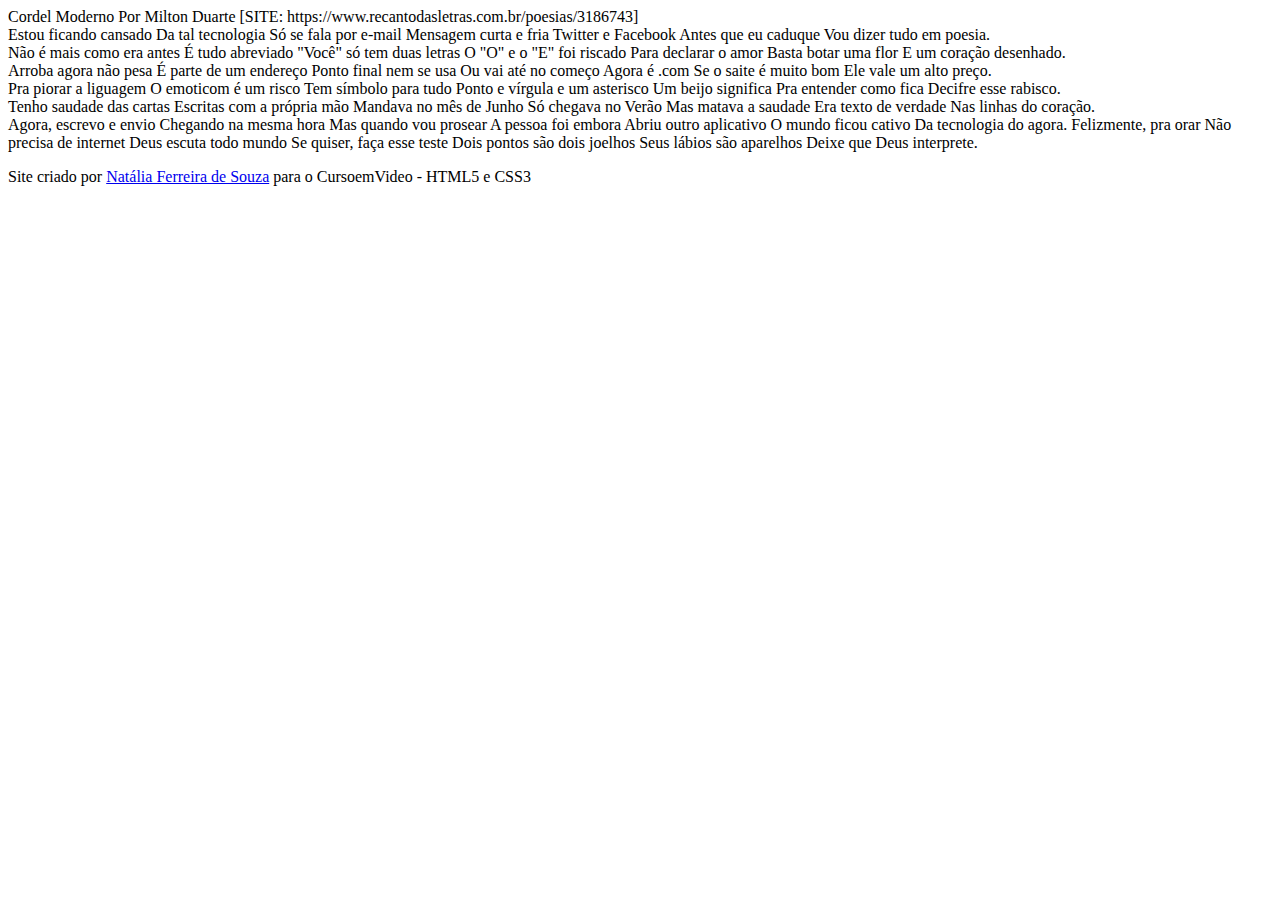
==== desafio12/cordel.html @ a7b7db81 "Desafio12" ====
<!DOCTYPE html>
<html lang="pt-br">
<head>
    <meta charset="UTF-8">
    <meta http-equiv="X-UA-Compatible" content="IE=edge">
    <meta name="viewport" content="width=device-width, initial-scale=1.0">
    <title>Cordel Moderno</title>
    <link rel="stylesheet" href="estilo/style.css">
</head>
<body>
    <header>
        Cordel Moderno
        Por Milton Duarte
        [SITE: https://www.recantodasletras.com.br/poesias/3186743]
    </header>

    <section>
        Estou ficando cansado
        Da tal tecnologia
        Só se fala por e-mail
        Mensagem curta e fria
        Twitter e Facebook
        Antes que eu caduque
        Vou dizer tudo em poesia.
    </section>

    <section>
        Não é mais como era antes
        É tudo abreviado
        "Você" só tem duas letras
        O "O" e o "E" foi riscado
        Para declarar o amor
        Basta botar uma flor
        E um coração desenhado.
    </section>

    <section>
        Arroba agora não pesa
        É parte de um endereço
        Ponto final nem se usa
        Ou vai até no começo
        Agora é .com
        Se o saite é muito bom
        Ele vale um alto preço.
    </section>

    <section>
        Pra piorar a liguagem
        O emoticom é um risco
        Tem símbolo para tudo
        Ponto e vírgula e um asterisco
        Um beijo significa
        Pra entender como fica
        Decifre esse rabisco.
    </section>

    <section>
        Tenho saudade das cartas
        Escritas com a própria mão
        Mandava no mês de Junho
        Só chegava no Verão
        Mas matava a saudade
        Era texto de verdade
        Nas linhas do coração.
    </section>

    <section>
        Agora, escrevo e envio
        Chegando na mesma hora
        Mas quando vou prosear
        A pessoa foi embora
        Abriu outro aplicativo
        O mundo ficou cativo
        Da tecnologia do agora.
        
        Felizmente, pra orar
        Não precisa de internet
        Deus escuta todo mundo
        Se quiser, faça esse teste
        Dois pontos são dois joelhos
        Seus lábios são aparelhos
        Deixe que Deus interprete.
    </section>
    <footer>
        <p>Site criado por <a href="https://github.com/nataliafsouza" target="_blank" rel="external">Natália Ferreira de Souza</a> para o CursoemVideo - HTML5 e CSS3</p>
    </footer>
</body>
</html>
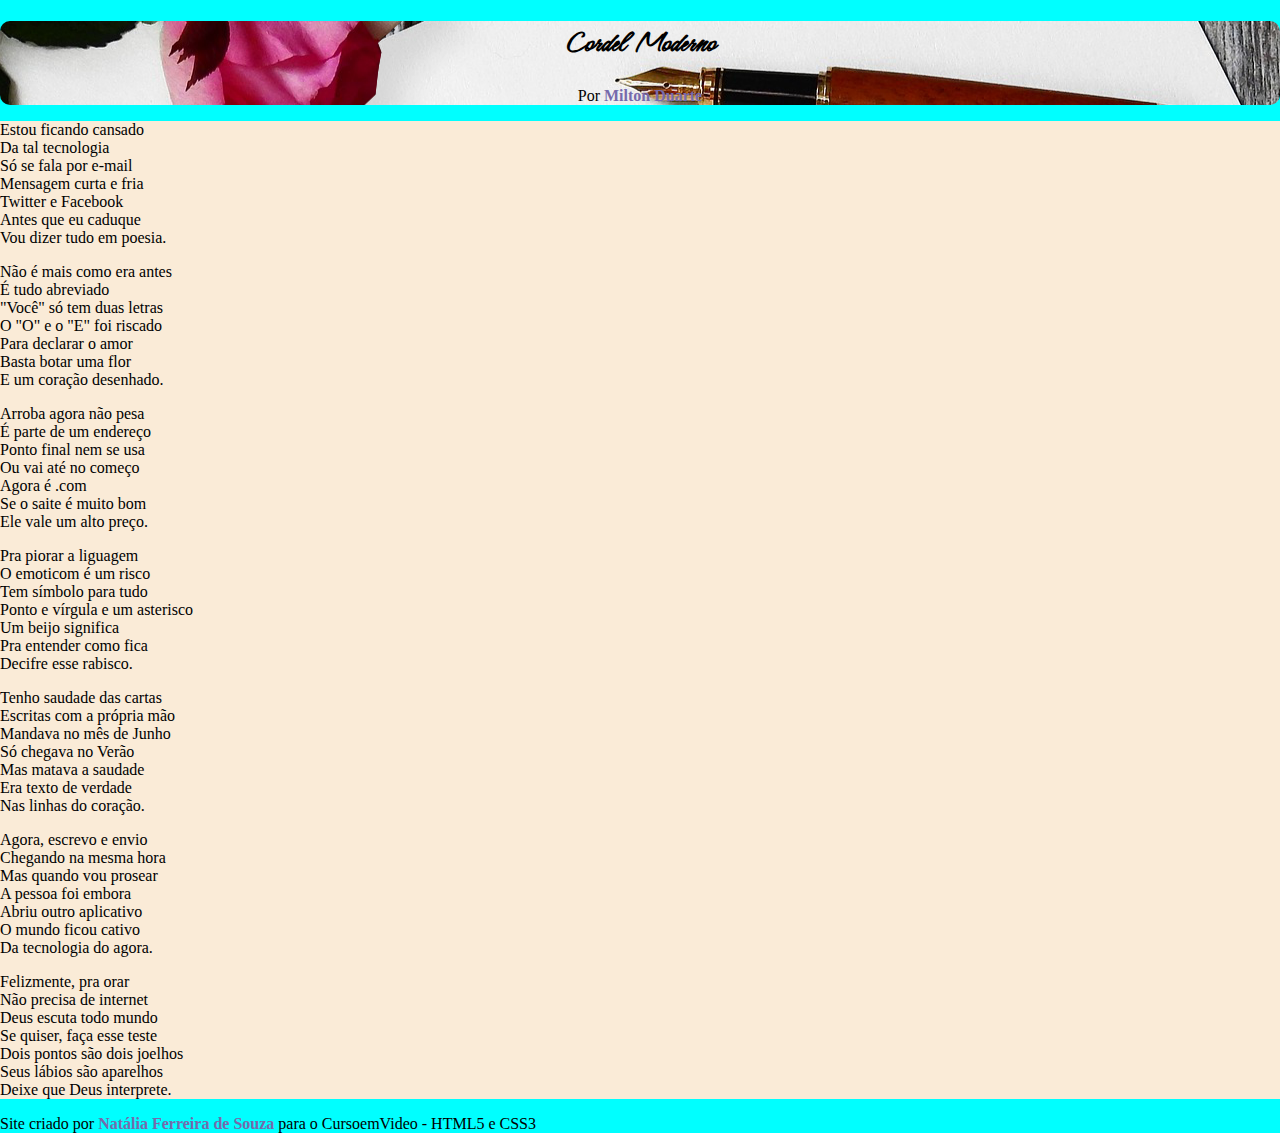
==== commit 6b6b119d: "atualizando" ====
--- a/desafio12/cordel.html
+++ b/desafio12/cordel.html
@@ -9,78 +9,88 @@
 </head>
 <body>
     <header>
-        Cordel Moderno
-        Por Milton Duarte
-        [SITE: https://www.recantodasletras.com.br/poesias/3186743]
+        <h1>Cordel Moderno</h1>
+        Por <a href="https://www.recantodasletras.com.br/poesias/3186743" target="_blank" rel="external">Milton Duarte</a>
     </header>
 
-    <section>
-        Estou ficando cansado
-        Da tal tecnologia
-        Só se fala por e-mail
-        Mensagem curta e fria
-        Twitter e Facebook
-        Antes que eu caduque
-        Vou dizer tudo em poesia.
-    </section>
-
-    <section>
-        Não é mais como era antes
-        É tudo abreviado
-        "Você" só tem duas letras
-        O "O" e o "E" foi riscado
-        Para declarar o amor
-        Basta botar uma flor
-        E um coração desenhado.
-    </section>
-
-    <section>
-        Arroba agora não pesa
-        É parte de um endereço
-        Ponto final nem se usa
-        Ou vai até no começo
-        Agora é .com
-        Se o saite é muito bom
-        Ele vale um alto preço.
-    </section>
-
-    <section>
-        Pra piorar a liguagem
-        O emoticom é um risco
-        Tem símbolo para tudo
-        Ponto e vírgula e um asterisco
-        Um beijo significa
-        Pra entender como fica
-        Decifre esse rabisco.
-    </section>
-
-    <section>
-        Tenho saudade das cartas
-        Escritas com a própria mão
-        Mandava no mês de Junho
-        Só chegava no Verão
-        Mas matava a saudade
-        Era texto de verdade
-        Nas linhas do coração.
-    </section>
-
-    <section>
-        Agora, escrevo e envio
-        Chegando na mesma hora
-        Mas quando vou prosear
-        A pessoa foi embora
-        Abriu outro aplicativo
-        O mundo ficou cativo
-        Da tecnologia do agora.
+    <main>
+        <section>
+            <p>
+                Estou ficando cansado <br>
+                Da tal tecnologia <br>
+                Só se fala por e-mail <br>
+                Mensagem curta e fria <br>
+                Twitter e Facebook <br>
+                Antes que eu caduque <br>
+                Vou dizer tudo em poesia.
+            </p>
+        </section>
+        <section>
+            <p>
+                Não é mais como era antes <br>
+                É tudo abreviado <br>
+                "Você" só tem duas letras <br>
+                O "O" e o "E" foi riscado <br>
+                Para declarar o amor <br>
+                Basta botar uma flor <br>
+                E um coração desenhado.
+            </p>
+        </section>
+        <section>
+            <p>
+                Arroba agora não pesa <br>
+                É parte de um endereço <br>
+                Ponto final nem se usa <br>
+                Ou vai até no começo <br>
+                Agora é .com <br>
+                Se o saite é muito bom <br>
+                Ele vale um alto preço.
+            </p>
+        </section>
+        <section>
+            <p>
+                Pra piorar a liguagem <br>
+                O emoticom é um risco <br>
+                Tem símbolo para tudo <br>
+                Ponto e vírgula e um asterisco <br>
+                Um beijo significa <br>
+                Pra entender como fica <br>
+                Decifre esse rabisco.
+            </p>
+        </section>
+        <section>
+            <p>
+                Tenho saudade das cartas <br>
+                Escritas com a própria mão <br>
+                Mandava no mês de Junho <br>
+                Só chegava no Verão <br>
+                Mas matava a saudade <br>
+                Era texto de verdade <br>
+                Nas linhas do coração.
+            </p>
+        </section>
+        <section>
+            <p>
+                Agora, escrevo e envio <br>
+                Chegando na mesma hora <br>
+                Mas quando vou prosear <br>
+                A pessoa foi embora <br>
+                Abriu outro aplicativo <br>
+                O mundo ficou cativo <br>
+                Da tecnologia do agora.
+            </p>
         
-        Felizmente, pra orar
-        Não precisa de internet
-        Deus escuta todo mundo
-        Se quiser, faça esse teste
-        Dois pontos são dois joelhos
-        Seus lábios são aparelhos
-        Deixe que Deus interprete.
-    </section>
+            <p>
+                Felizmente, pra orar <br>
+                Não precisa de internet <br>
+                Deus escuta todo mundo <br>
+                Se quiser, faça esse teste <br>
+                Dois pontos são dois joelhos <br>
+                Seus lábios são aparelhos <br>
+                Deixe que Deus interprete.
+            </p>
+        </section>
+    </main>
     <footer>
         <p>Site criado por <a href="https://github.com/nataliafsouza" target="_blank" rel="external">Natália Ferreira de Souza</a> para o CursoemVideo - HTML5 e CSS3</p>
     </footer>
--- a/desafio12/estilo/style.css
+++ b/desafio12/estilo/style.css
@@ -0,0 +1,40 @@
+@charset "UTF-8";
+
+@import url('https://fonts.googleapis.com/css2?family=Hurricane&display=swap');
+
+:root{
+    --font-destaque: 'Hurricane';
+}
+body{
+    height: 96vh;
+    margin: 0px;
+    padding: 0px;
+    background-color: aqua;
+}
+
+body a{
+    text-decoration: none;
+    color: rgb(118, 106, 172);
+    font-weight: bolder;
+}
+
+header{
+    
+    background-image: url('../imagens/topo1.png');
+    min-width: 800px;
+    max-width: 1300px;
+    /*background-size: cover;*/
+    background-position: center center;
+    /*border: 0px dashed rgba(15, 136, 184, 0);*/
+    border-radius: 10px;
+    text-align: center;
+}
+
+header h1{
+    font-family: var(--font-destaque);
+}
+
+main{
+    background-color: antiquewhite;
+    margin: auto;
+}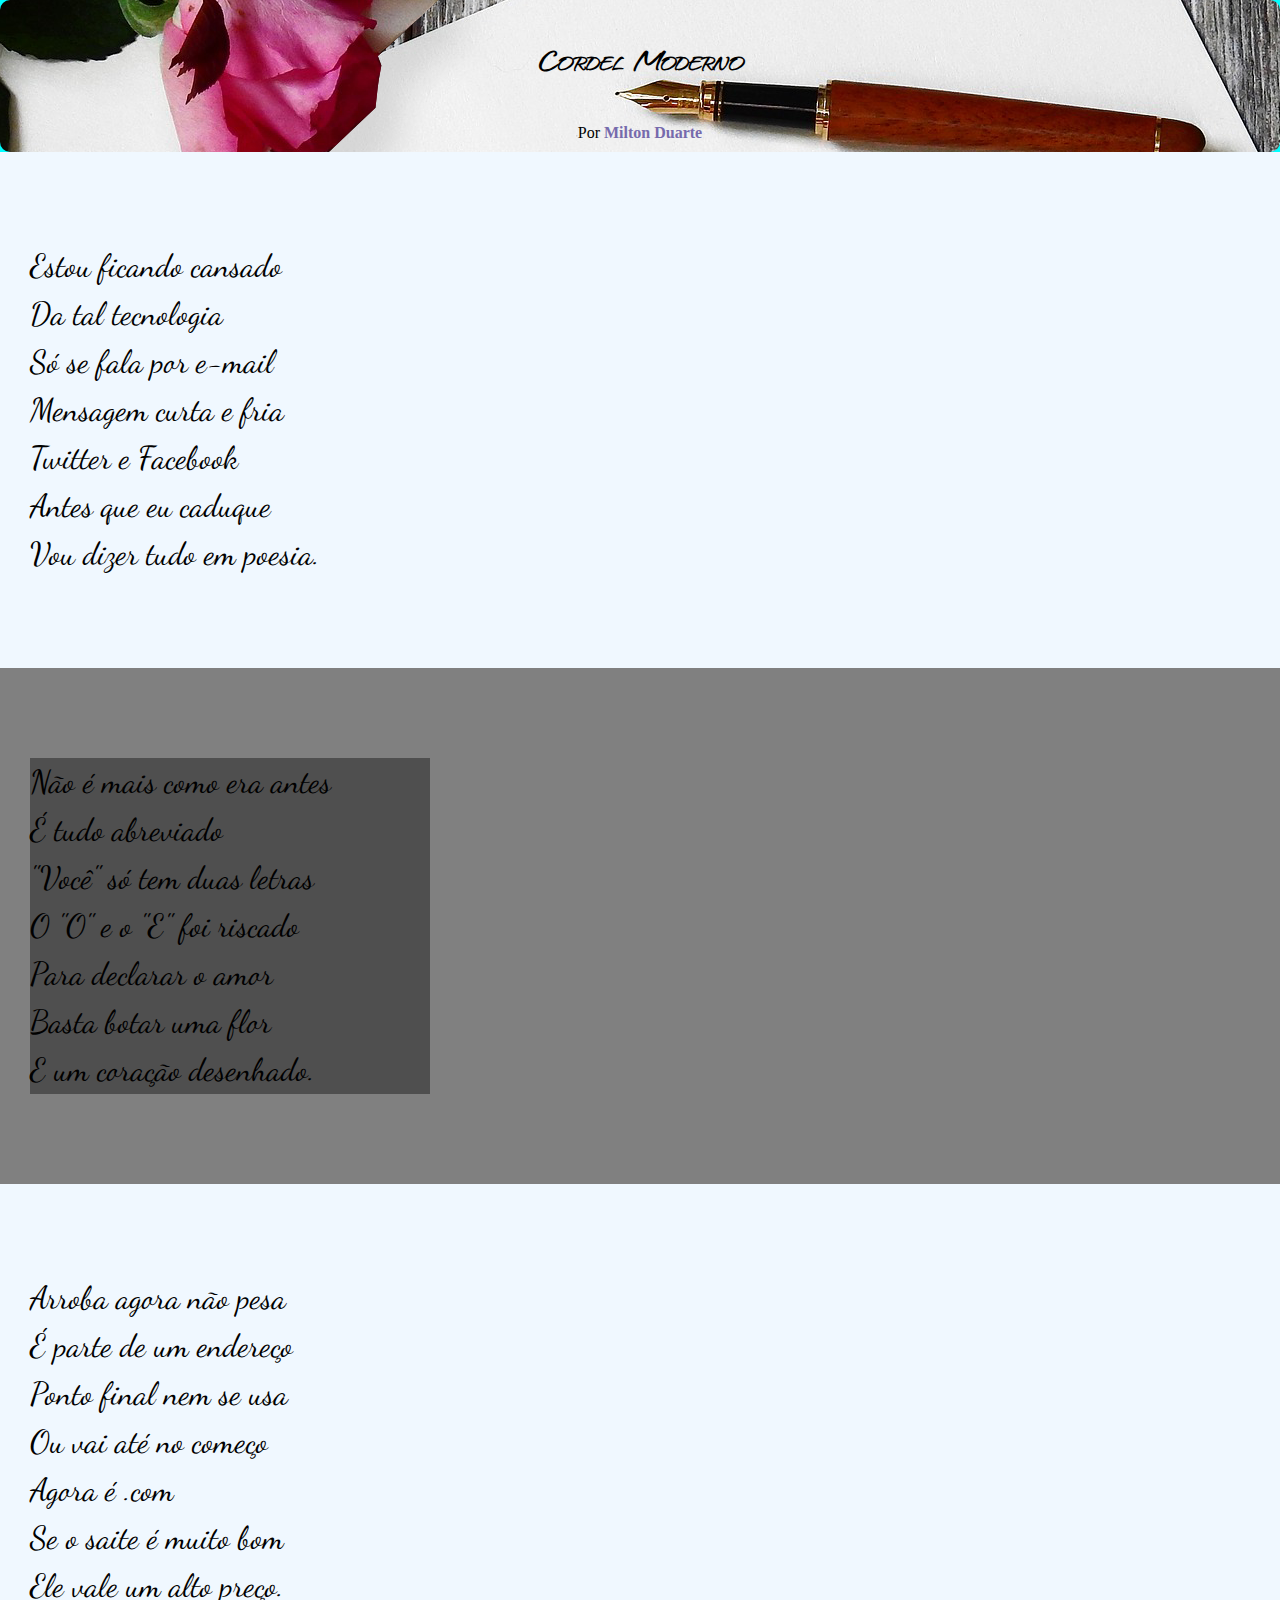
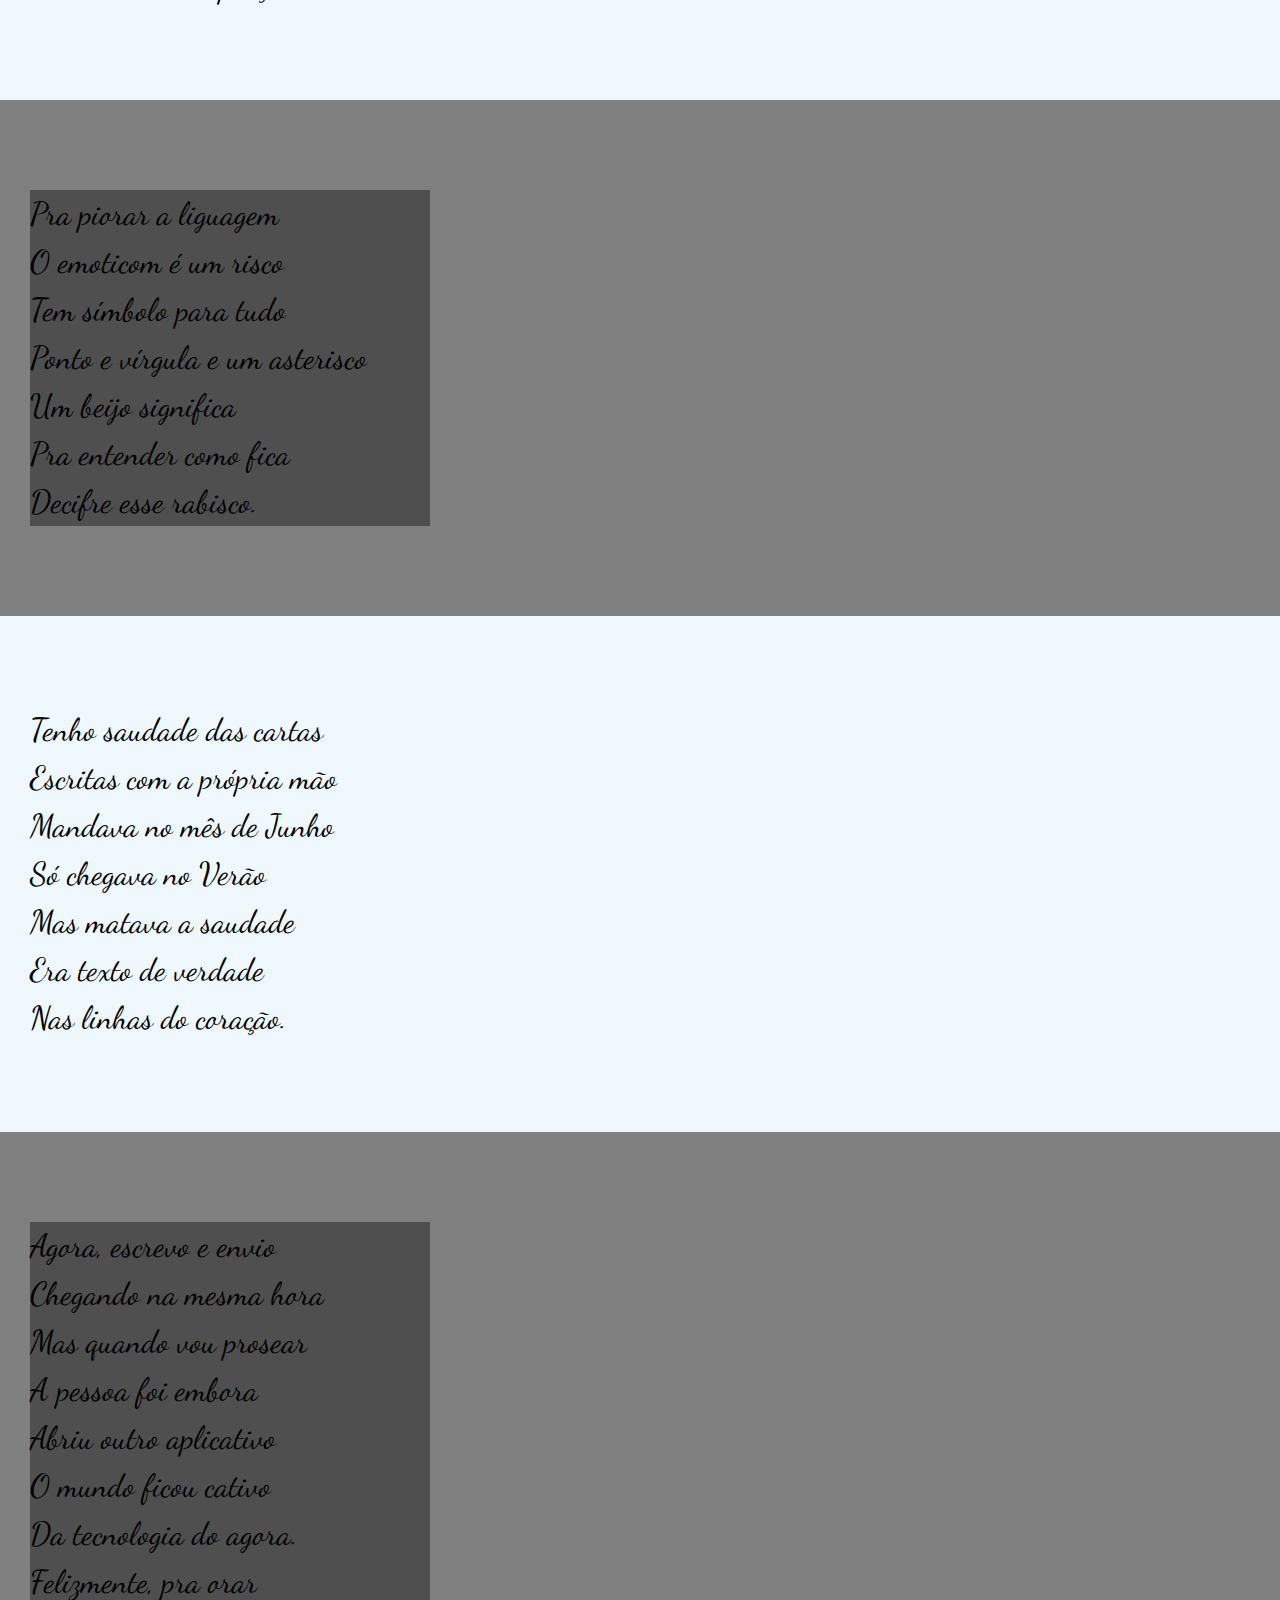
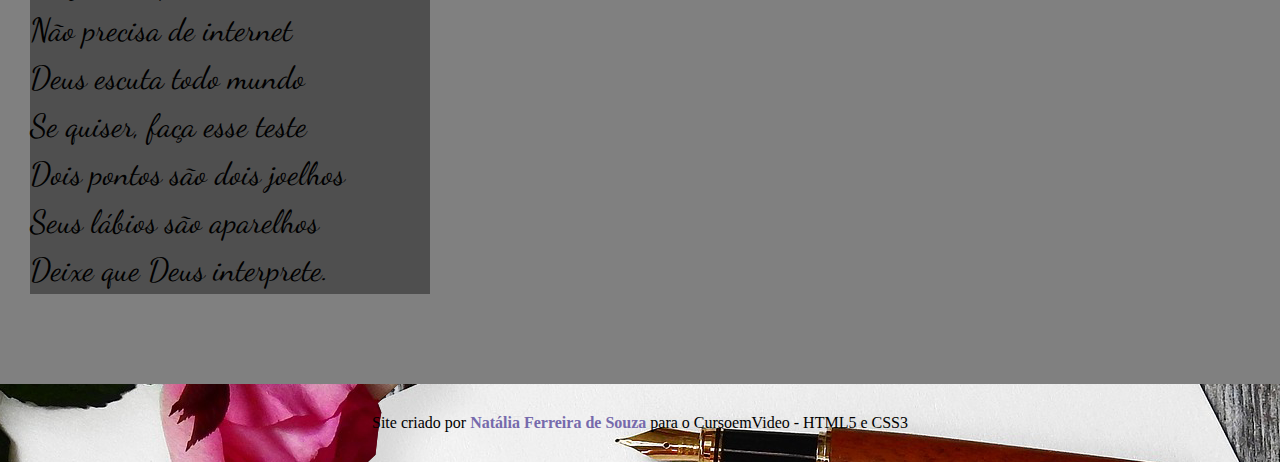
==== commit 92258186: "atualização de blocos de estilos (Textos)" ====
--- a/desafio12/cordel.html
+++ b/desafio12/cordel.html
@@ -10,11 +10,11 @@
 <body>
     <header>
         <h1>Cordel Moderno</h1>
-        Por <a href="https://www.recantodasletras.com.br/poesias/3186743" target="_blank" rel="external">Milton Duarte</a>
+        <p>Por <a href="https://www.recantodasletras.com.br/poesias/3186743" target="_blank" rel="external">Milton Duarte</a></p>
     </header>
 
     <main>
-        <section>
+        <section class="normal">
             <p>
                 Estou ficando cansado <br>
                 Da tal tecnologia <br>
@@ -25,7 +25,7 @@
                 Vou dizer tudo em poesia.
             </p>
         </section>
-        <section>
+        <section class="imagem">
             <p>
                 Não é mais como era antes <br>
                 É tudo abreviado <br>
@@ -36,7 +36,7 @@
                 E um coração desenhado.
             </p>
         </section>
-        <section>
+        <section class="normal">
             <p>
                 Arroba agora não pesa <br>
                 É parte de um endereço <br>
@@ -47,7 +47,7 @@
                 Ele vale um alto preço.
             </p>
         </section>
-        <section>
+        <section  class="imagem">
             <p>
                 Pra piorar a liguagem <br>
                 O emoticom é um risco <br>
@@ -58,7 +58,7 @@
                 Decifre esse rabisco.
             </p>
         </section>
-        <section>
+        <section class="normal">
             <p>
                 Tenho saudade das cartas <br>
                 Escritas com a própria mão <br>
@@ -69,7 +69,7 @@
                 Nas linhas do coração.
             </p>
         </section>
-        <section>
+        <section class="imagem">
             <p>
                 Agora, escrevo e envio <br>
                 Chegando na mesma hora <br>
--- a/desafio12/estilo/style.css
+++ b/desafio12/estilo/style.css
@@ -2,39 +2,86 @@
 
 @import url('https://fonts.googleapis.com/css2?family=Hurricane&display=swap');
 
+@import url('https://fonts.googleapis.com/css2?family=Dancing+Script&display=swap');
+
 :root{
     --font-destaque: 'Hurricane';
+    --font-texto: 'Dancing Script';
+}
+*{
+    margin: 0px;
+    padding: 0px;
 }
 body{
-    height: 96vh;
-    margin: 0px;
-    padding: 0px;
+    height: 98vh;
     background-color: aqua;
 }
 
-body a{
+header, footer{
+    background-image: url('../imagens/topo1.png');
+    min-width: 800px;
+    max-width: 1300px;
+    text-align: center;
+}
+
+header{
+    /*background-size: cover;*/
+    background-position: center center;
+    /*border: 0px dashed rgba(15, 136, 184, 0);*/
+    border-radius: 10px;
+}
+
+header h1{
+    padding: 40px;
+    font-family: var(--font-destaque);
+    /* text-transform: uppercase;
+    Transforma todas as letras em maiúsculas */
+    font-variant: small-caps; /*transforma as letras em maiúsculas, mas as primeiras ficam em maiúsculas, enquanto que as outras ficam menores*/
+}
+
+header > p{
+    padding-bottom: 10px;
+}
+
+a{
     text-decoration: none;
     color: rgb(118, 106, 172);
     font-weight: bolder;
 }
 
-header{
-    
-    background-image: url('../imagens/topo1.png');
-    min-width: 800px;
-    max-width: 1300px;
-    /*background-size: cover;*/
-    background-position: center center;
-    /*border: 0px dashed rgba(15, 136, 184, 0);*/
-    border-radius: 10px;
-    text-align: center;
+a:hover{
+    background-color: blueviolet;
+    color: white;
 }
-
-header h1{
-    font-family: var(--font-destaque);
-}
-
 main{
     background-color: antiquewhite;
     margin: auto;
+}
+
+section{
+    padding-top: 10vh;/* usar o vh faz com que a rolagem vá diminuindo a distância conforme diminui a tela*/
+    padding-bottom: 10vh;
+    font-family: var(--font-texto);
+    font-size: 2em;
+    line-height: 1.5em;/* espaçamento entre as linhas*/
+    padding-left: 30px; /*distância mínima da margem esquerda*/
+}
+
+section.normal{
+    background-color: aliceblue;
+    color: black;
+}
+
+section.imagem{
+    background-color: gray;
+    color: black;
+}
+
+section.imagem > p{
+    width: 400px;
+    background-color: rgba(0, 0, 0, 0.384);
+}
+footer{
+    padding: 30px;
+    background-position: center center;
 }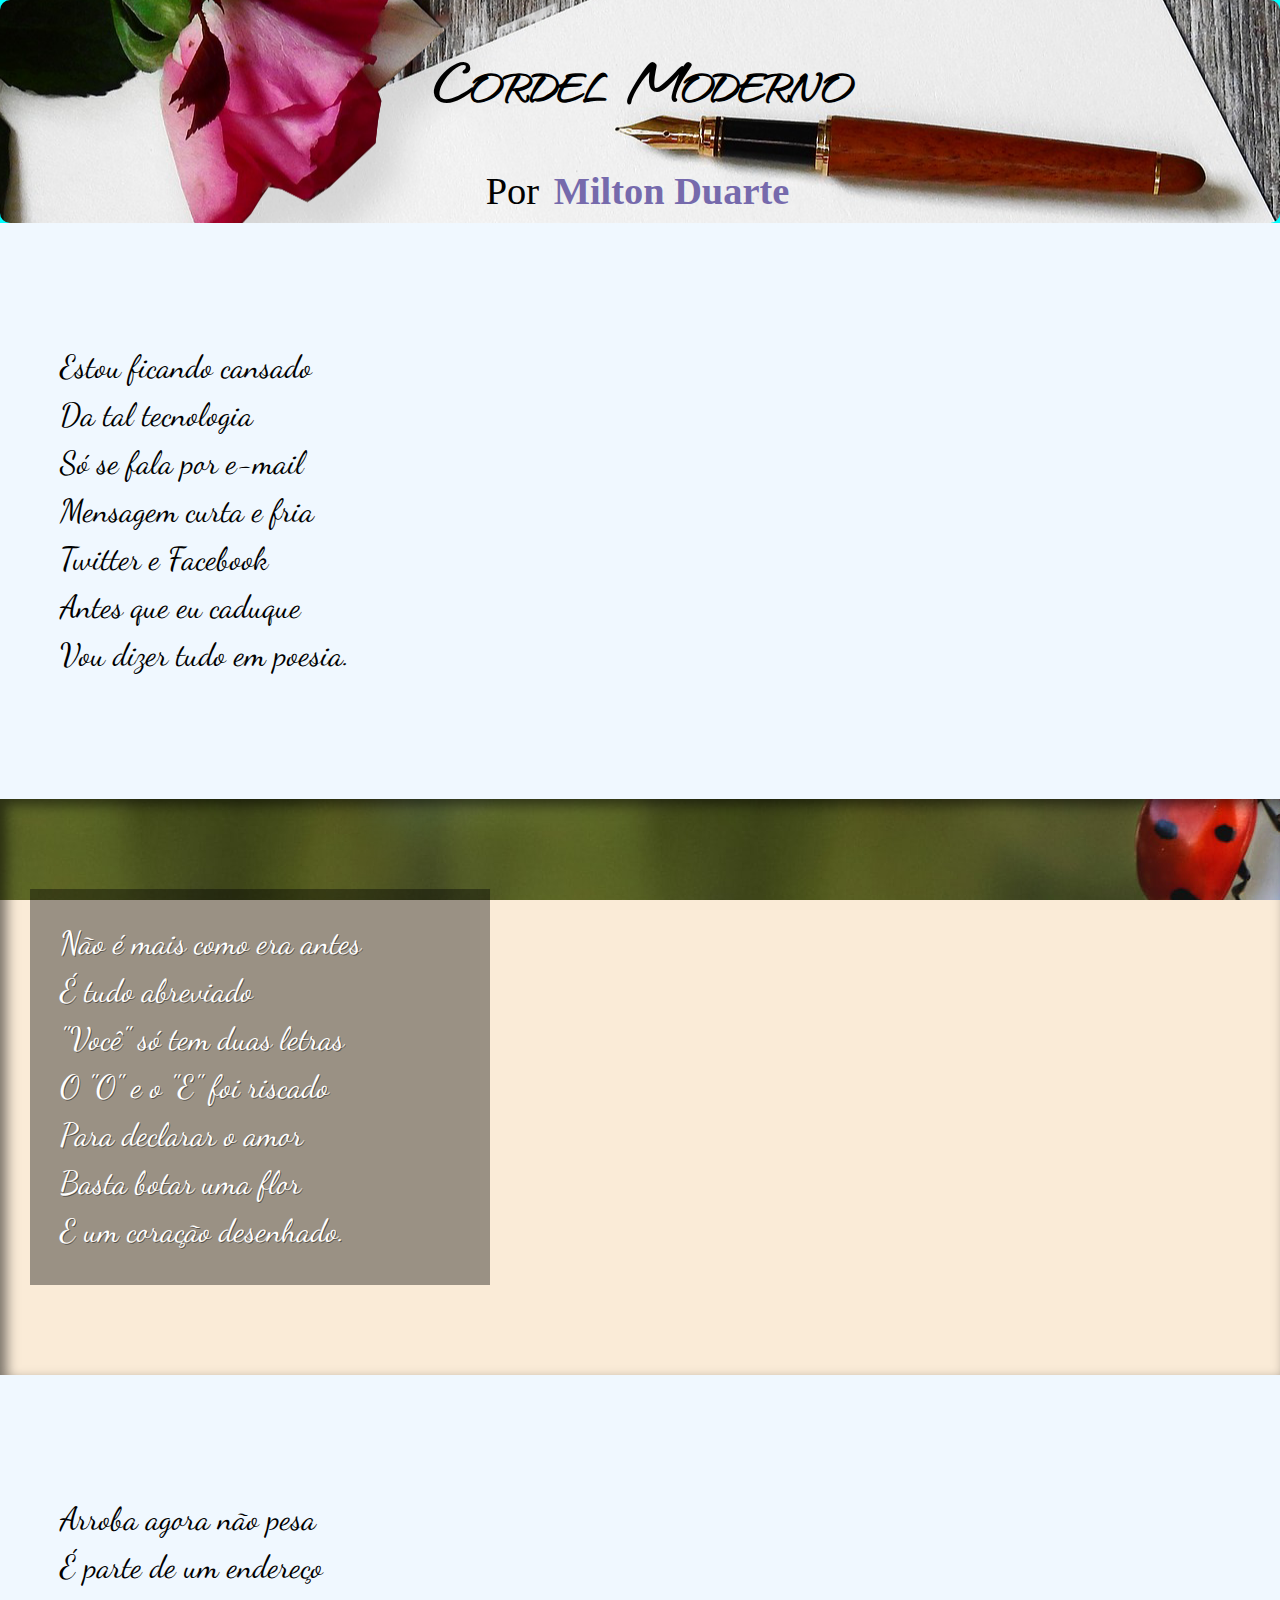
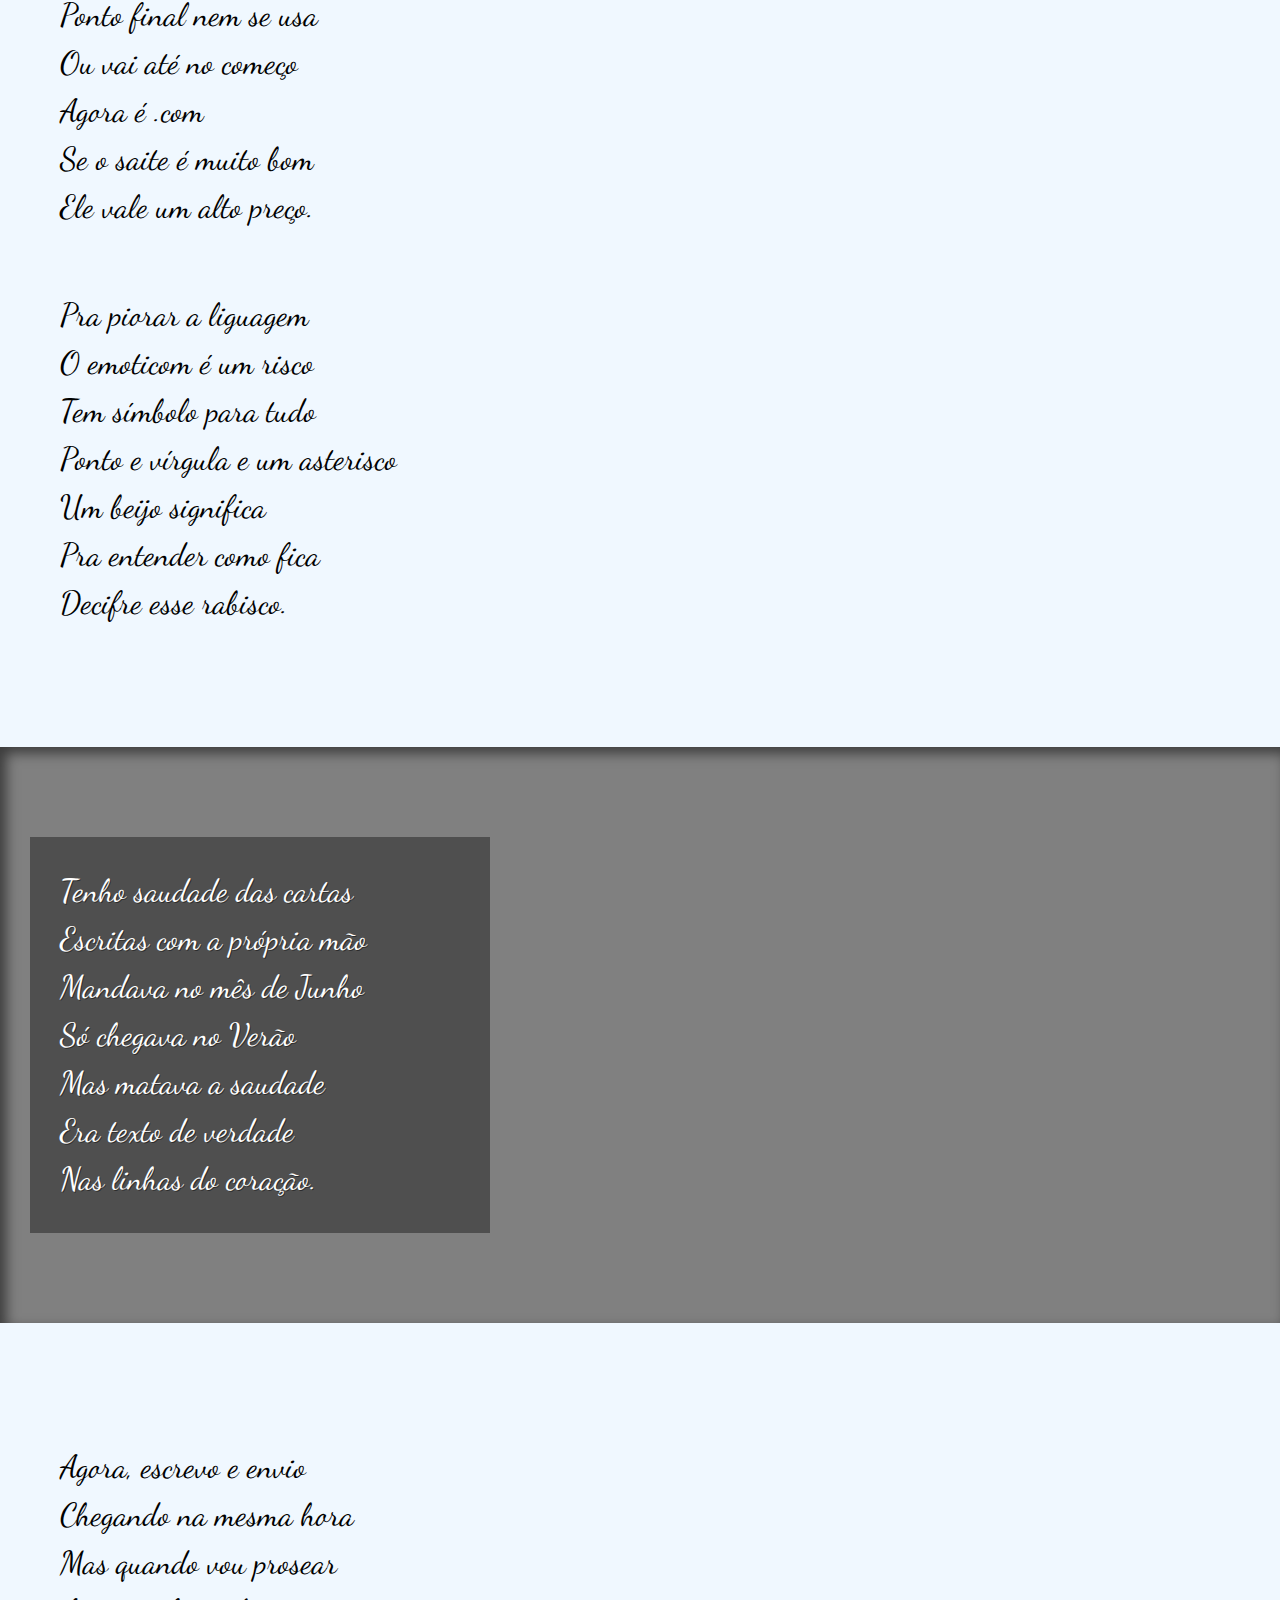
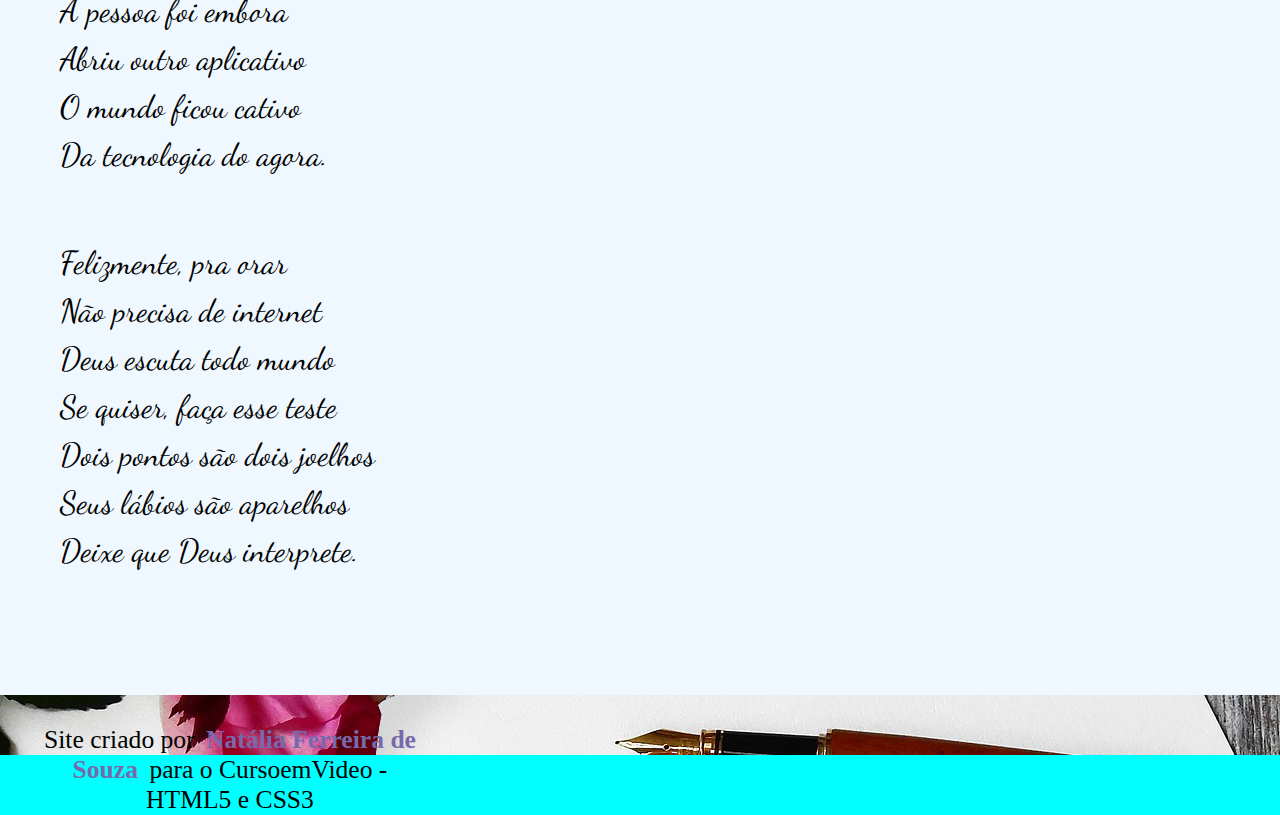
==== commit db00367f: "24/39" ====
--- a/desafio12/cordel.html
+++ b/desafio12/cordel.html
@@ -25,7 +25,7 @@
                 Vou dizer tudo em poesia.
             </p>
         </section>
-        <section class="imagem">
+        <section class="imagem" id="img1">
             <p>
                 Não é mais como era antes <br>
                 É tudo abreviado <br>
@@ -46,8 +46,6 @@
                 Se o saite é muito bom <br>
                 Ele vale um alto preço.
             </p>
-        </section>
-        <section  class="imagem">
             <p>
                 Pra piorar a liguagem <br>
                 O emoticom é um risco <br>
@@ -58,7 +56,7 @@
                 Decifre esse rabisco.
             </p>
         </section>
-        <section class="normal">
+        <section class="imagem" id="img2">
             <p>
                 Tenho saudade das cartas <br>
                 Escritas com a própria mão <br>
@@ -69,7 +67,7 @@
                 Nas linhas do coração.
             </p>
         </section>
-        <section class="imagem">
+        <section class="normal">
             <p>
                 Agora, escrevo e envio <br>
                 Chegando na mesma hora <br>
--- a/desafio12/estilo/style.css
+++ b/desafio12/estilo/style.css
@@ -2,16 +2,22 @@
 
 @import url('https://fonts.googleapis.com/css2?family=Hurricane&display=swap');
 
-@import url('https://fonts.googleapis.com/css2?family=Dancing+Script&display=swap');
+@font-face {
+    font-family: 'Dancing Script';
+    src: url('../fonts/DancingScript-VariableFont_wght.ttf') format('truetype');
+    font-weight: semi-bold;
+}
 
 :root{
     --font-destaque: 'Hurricane';
     --font-texto: 'Dancing Script';
 }
+
 *{
     margin: 0px;
     padding: 0px;
 }
+
 body{
     height: 98vh;
     background-color: aqua;
@@ -34,6 +40,7 @@
 header h1{
     padding: 40px;
     font-family: var(--font-destaque);
+    font-size: 5vw;
     /* text-transform: uppercase;
     Transforma todas as letras em maiúsculas */
     font-variant: small-caps; /*transforma as letras em maiúsculas, mas as primeiras ficam em maiúsculas, enquanto que as outras ficam menores*/
@@ -41,12 +48,15 @@
 
 header > p{
     padding-bottom: 10px;
+    font-size: 3vw;
 }
 
 a{
+    padding: 5px;
     text-decoration: none;
     color: rgb(118, 106, 172);
     font-weight: bolder;
+    border-radius: 8px;
 }
 
 a:hover{
@@ -62,9 +72,13 @@
     padding-top: 10vh;/* usar o vh faz com que a rolagem vá diminuindo a distância conforme diminui a tela*/
     padding-bottom: 10vh;
     font-family: var(--font-texto);
-    font-size: 2em;
+    font-size: 2em; /*vw -. se refere ao width? mas aqui ele diminui conforme mexe na viewport*/
     line-height: 1.5em;/* espaçamento entre as linhas*/
     padding-left: 30px; /*distância mínima da margem esquerda*/
+}
+
+section > p{
+    padding: 30px;
 }
 
 section.normal{
@@ -74,14 +88,34 @@
 
 section.imagem{
     background-color: gray;
-    color: black;
+    color: white;
+    box-shadow: inset 6px 6px 13px 0px rgba(0, 0, 0, 0.547);
+    background-position: cover;
+    background-attachment: fixed;
 }
 
 section.imagem > p{
     width: 400px;
     background-color: rgba(0, 0, 0, 0.384);
+    text-shadow: 1px 1px 0px rgba(0, 0, 0, 0.445);
 }
+
+section#img1{
+    background-image: url('../imagens/background001.png');
+}
+
+section#img2{
+    background-image: url('../imagens/background002.jpg');
+}
+
 footer{
     padding: 30px;
     background-position: center center;
+    
+}
+
+footer > p{
+    width: 400px;
+    position: absolute;
+    font-size: 2vw;
 }